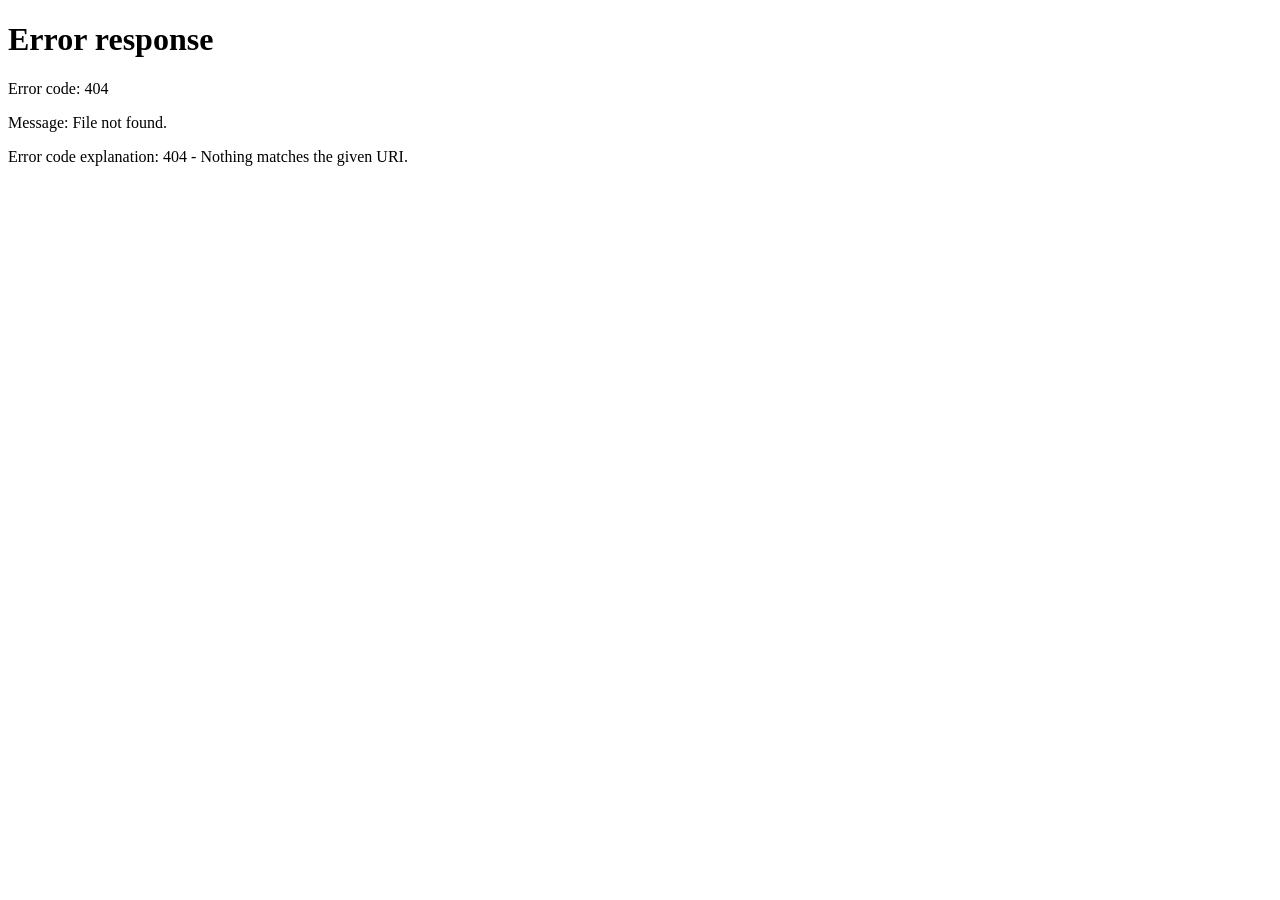
==== public/index.html @ fdf35045 "Update index.html" ====
<!DOCTYPE html>
<html>
<head>
    <meta charset="UTF-8">
    <title>页面跳转</title>
    <script>
        // 检查目标 URL 是否可访问
        function checkUrl(url, fallback) {
            fetch(url, { method: 'HEAD', mode: 'no-cors' }) // 使用 HEAD 请求检查 URL
                .then(response => {
                    if (response.ok) { // 如果 URL 可访问，则跳转到该 URL
                        window.location.href = url;
                    } else { // 如果 URL 不可访问，则跳转到备用页面
                        window.location.href = fallback;
                    }
                })
                .catch(() => { // 如果发生错误（如网络问题），也跳转到备用页面
                    window.location.href = fallback;
                });
        }

        window.onload = function() {
            const targetUrl = "https://45d.cn"; // 目标 URL
            const fallbackUrl = "/index.htm"; // 备用页面
            checkUrl(targetUrl, fallbackUrl);
        };
    </script>
</head>
<body>
    <p>正在检查服务器状态，请稍候...</p>
</body>
</html>
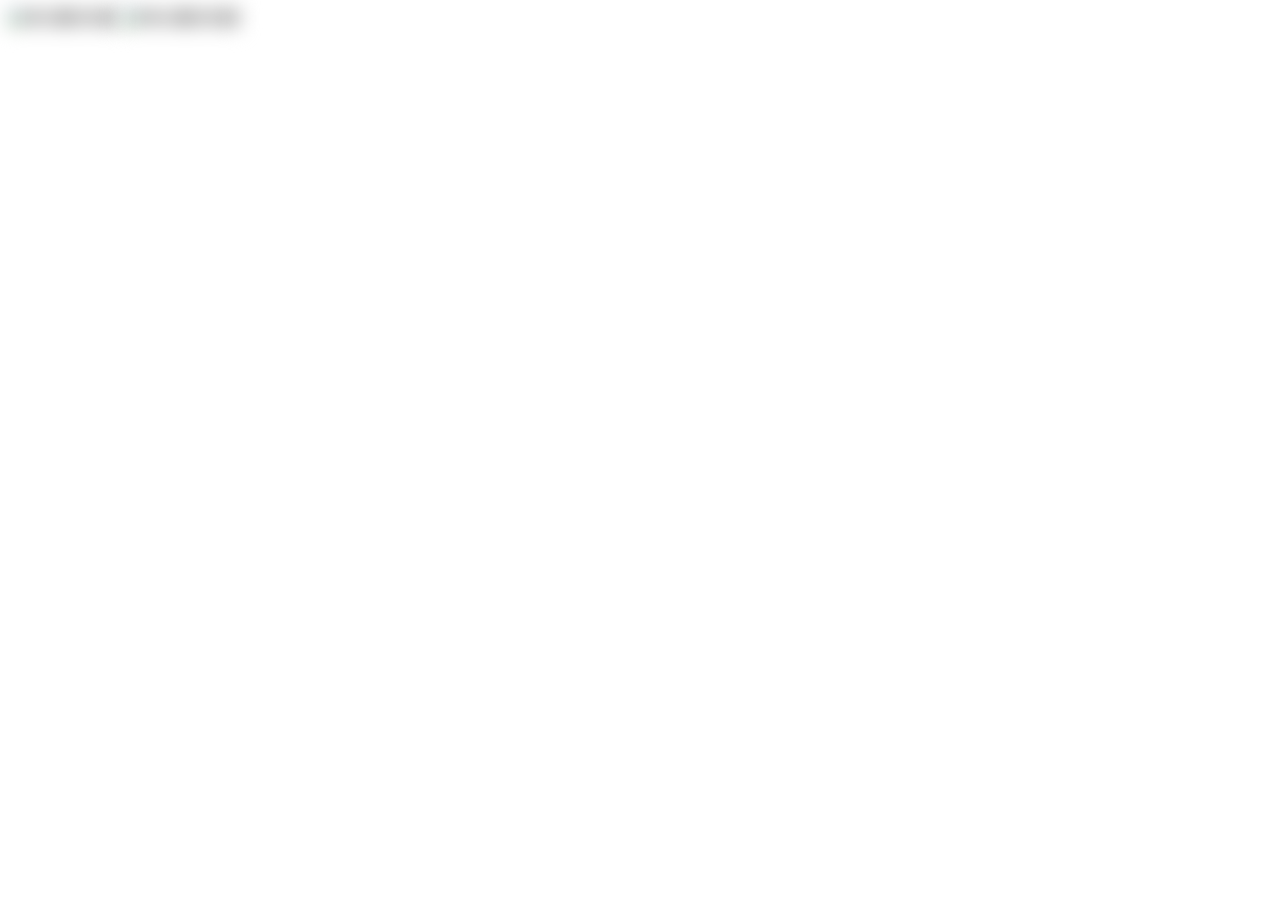
==== commit dcb7d37f: "Rename index-bak.html to index.html" ====
--- a/public/index.html
+++ b/public/index.html
@@ -1,32 +1,62 @@
 <!DOCTYPE html>
-<html>
+<html lang="zh-CN">
 <head>
-    <meta charset="UTF-8">
-    <title>页面跳转</title>
-    <script>
-        // 检查目标 URL 是否可访问
-        function checkUrl(url, fallback) {
-            fetch(url, { method: 'HEAD', mode: 'no-cors' }) // 使用 HEAD 请求检查 URL
-                .then(response => {
-                    if (response.ok) { // 如果 URL 可访问，则跳转到该 URL
-                        window.location.href = url;
-                    } else { // 如果 URL 不可访问，则跳转到备用页面
-                        window.location.href = fallback;
-                    }
-                })
-                .catch(() => { // 如果发生错误（如网络问题），也跳转到备用页面
-                    window.location.href = fallback;
-                });
-        }
+  <meta charset="UTF-8">
+  <title>图片加载优化测试</title>
+  
+  <!-- 引入 lozad.js -->
+  <script src="https://cdn.jsdelivr.net/npm/lozad/dist/lozad.min.js"></script>
 
-        window.onload = function() {
-            const targetUrl = "https://45d.cn"; // 目标 URL
-            const fallbackUrl = "/index.htm"; // 备用页面
-            checkUrl(targetUrl, fallbackUrl);
-        };
-    </script>
+  <!-- CSS 模糊过渡样式 -->
+  <style>
+    .lazyload {
+      width: 600px;   /* 根据实际尺寸调整 */
+      height: 400px;  /* 根据实际尺寸调整 */
+      background: #f0f0f0; /* 占位符背景色 */
+      filter: blur(10px);
+      transition: filter 0.5s ease;
+    }
+
+    .lazyload.loaded {
+      filter: blur(0);
+    }
+  </style>
 </head>
 <body>
-    <p>正在检查服务器状态，请稍候...</p>
+
+  <!-- WebP 图片（JPG 回退） -->
+  <picture>
+    <source srcset="[data-uri]" 
+            data-src="https://www.lyej.cn/jpg.webp" 
+            type="image/webp">
+    <img class="lazyload"
+         data-src="https://www.lyej.cn/jpg.jpg"
+         src="[data-uri]"
+         alt="JPG 图片示例">
+  </picture>
+
+  <!-- WebP 图片（PNG 回退） -->
+  <picture>
+    <source srcset="[data-uri]" 
+            data-src="https://www.lyej.cn/png.webp" 
+            type="image/webp">
+    <img class="lazyload"
+         data-src="https://www.lyej.cn/png.png"
+         src="[data-uri]"
+         alt="PNG 图片示例">
+  </picture>
+
+  <!-- 初始化 lozad -->
+  <script>
+    const observer = lozad('.lazyload', {
+      rootMargin: '300px 0px',  // 提前 300px 加载
+      threshold: 0.1,           // 进入视口 10% 时触发
+      loaded: function(el) {
+        el.classList.add('loaded'); // 添加加载完成状态
+      }
+    });
+    observer.observe();
+  </script>
+
 </body>
 </html>
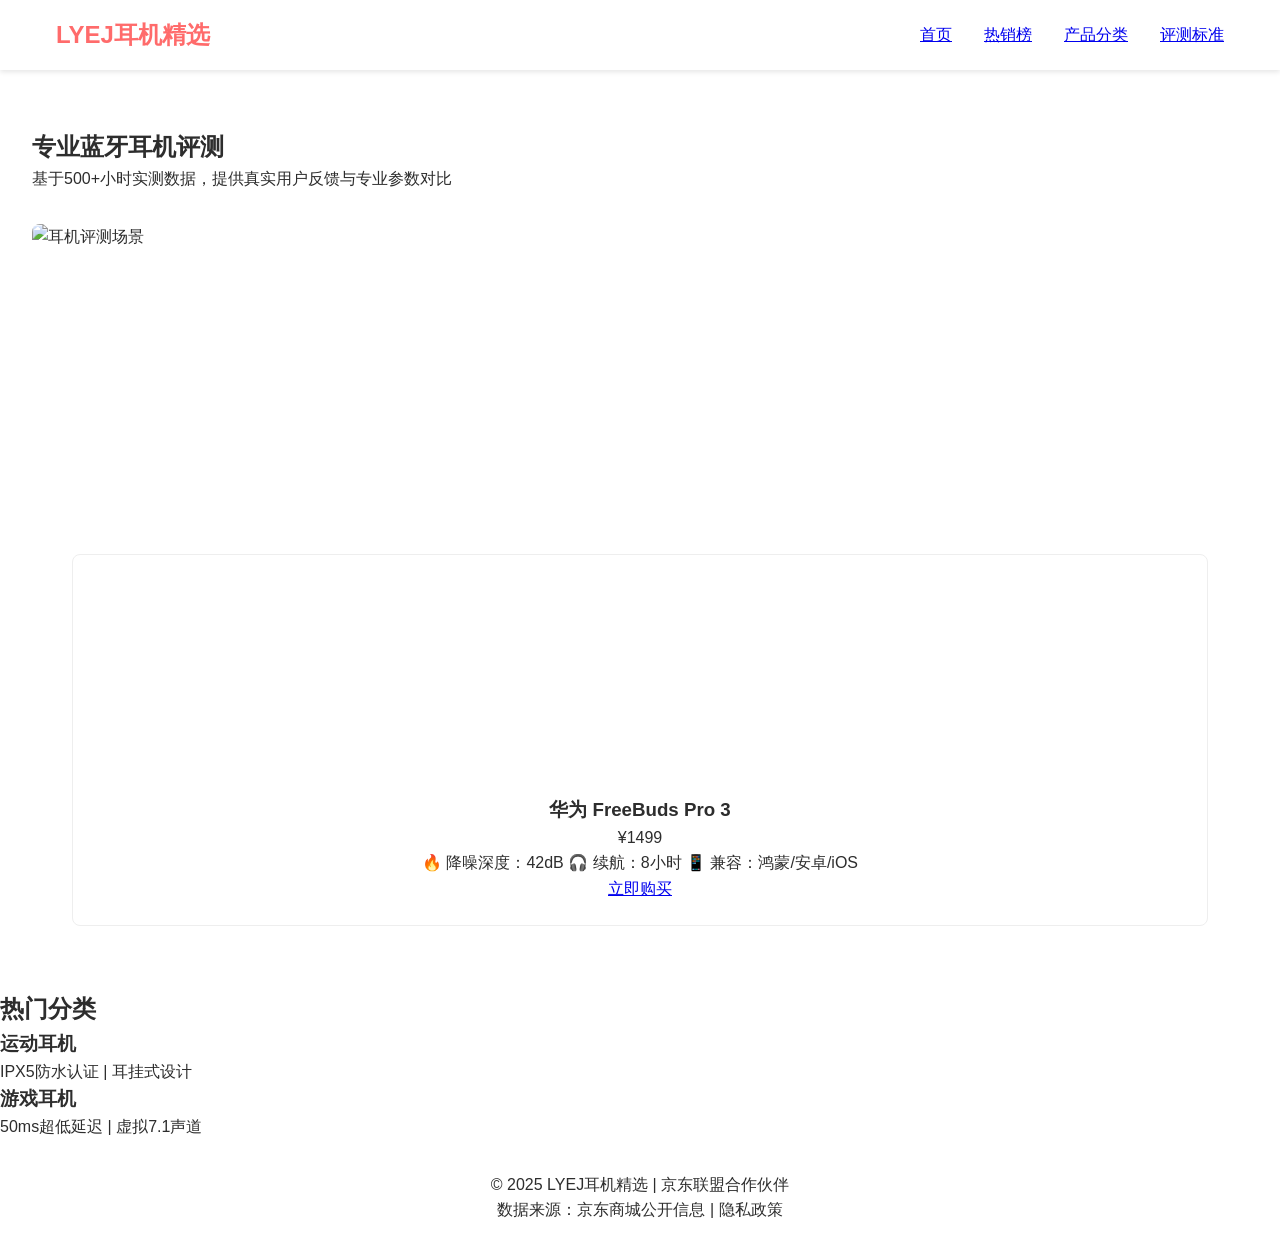
==== commit 39bc0d39: "Update index.html" ====
--- a/public/index.html
+++ b/public/index.html
@@ -1,62 +1,180 @@
 <!DOCTYPE html>
 <html lang="zh-CN">
 <head>
-  <meta charset="UTF-8">
-  <title>图片加载优化测试</title>
-  
-  <!-- 引入 lozad.js -->
-  <script src="https://cdn.jsdelivr.net/npm/lozad/dist/lozad.min.js"></script>
+    <meta charset="UTF-8">
+    <meta name="viewport" content="width=device-width, initial-scale=1.0">
+    <title>LYEJ京东蓝牙耳机精选 | 降噪续航实测推荐</title>
+    <meta name="description" content="京东联盟官方精选！覆盖200-2000元全价位蓝牙耳机，专业评测团队实测降噪深度达42dB，续航最长50小时。提供苹果/华为/小米全品牌适配方案">
+    <meta name="keywords" content="蓝牙耳机推荐,京东降噪耳机,高性价比耳机,运动蓝牙耳机,游戏耳机评测">
+    
+    <!-- 结构化数据 -->
+    <script type="application/ld+json">
+    {
+      "@context": "https://schema.org",
+      "@type": "WebPage",
+      "name": "LYEJ京东蓝牙耳机精选",
+      "description": "专业蓝牙耳机评测与推荐平台",
+      "breadcrumb": {
+        "@type": "BreadcrumbList",
+        "itemListElement": [{
+          "@type": "ListItem",
+          "position": 1,
+          "name": "首页",
+          "item": "https://lyej.cn"
+        }]
+      }
+    }
+    </script>
 
-  <!-- CSS 模糊过渡样式 -->
-  <style>
-    .lazyload {
-      width: 600px;   /* 根据实际尺寸调整 */
-      height: 400px;  /* 根据实际尺寸调整 */
-      background: #f0f0f0; /* 占位符背景色 */
-      filter: blur(10px);
-      transition: filter 0.5s ease;
-    }
+    <!-- 基础样式 -->
+    <style>
+        :root {
+            --primary-color: #FF6B6B;
+            --text-dark: #2D2D2D;
+        }
 
-    .lazyload.loaded {
-      filter: blur(0);
-    }
-  </style>
+        * {
+            margin: 0;
+            padding: 0;
+            box-sizing: border-box;
+            font-family: 'Segoe UI', Arial, sans-serif;
+        }
+
+        body {
+            line-height: 1.6;
+            color: var(--text-dark);
+        }
+
+        /* 头部样式 */
+        header {
+            background: #fff;
+            box-shadow: 0 2px 5px rgba(0,0,0,0.1);
+            position: fixed;
+            width: 100%;
+            top: 0;
+            z-index: 100;
+        }
+
+        nav {
+            max-width: 1200px;
+            margin: 0 auto;
+            padding: 1rem;
+            display: flex;
+            justify-content: space-between;
+            align-items: center;
+        }
+
+        .logo {
+            font-size: 1.5rem;
+            font-weight: bold;
+            color: var(--primary-color);
+        }
+
+        .nav-links {
+            display: flex;
+            gap: 2rem;
+        }
+
+        /* 产品卡片样式 */
+        .product-grid {
+            display: grid;
+            grid-template-columns: repeat(auto-fit, minmax(280px, 1fr));
+            gap: 2rem;
+            padding: 4rem 2rem;
+            max-width: 1200px;
+            margin: 80px auto 0;
+        }
+
+        .product-card {
+            border: 1px solid #eee;
+            border-radius: 8px;
+            padding: 1.5rem;
+            text-align: center;
+            transition: transform 0.3s ease;
+        }
+
+        .product-card:hover {
+            transform: translateY(-5px);
+            box-shadow: 0 5px 15px rgba(0,0,0,0.1);
+        }
+
+        .product-image {
+            height: 200px;
+            background-size: cover;
+            border-radius: 4px;
+            margin-bottom: 1rem;
+        }
+
+        @media (max-width: 768px) {
+            .nav-links {
+                display: none;
+            }
+            
+            .product-grid {
+                grid-template-columns: 1fr;
+            }
+        }
+    </style>
 </head>
 <body>
+    <header>
+        <nav>
+            <div class="logo">LYEJ耳机精选</div>
+            <div class="nav-links">
+                <a href="#home">首页</a>
+                <a href="#best-sellers">热销榜</a>
+                <a href="#categories">产品分类</a>
+                <a href="#about">评测标准</a>
+            </div>
+        </nav>
+    </header>
 
-  <!-- WebP 图片（JPG 回退） -->
-  <picture>
-    <source srcset="[data-uri]" 
-            data-src="https://www.lyej.cn/jpg.webp" 
-            type="image/webp">
-    <img class="lazyload"
-         data-src="https://www.lyej.cn/jpg.jpg"
-         src="[data-uri]"
-         alt="JPG 图片示例">
-  </picture>
+    <main>
+        <section class="hero">
+            <div class="hero-content" style="padding: 8rem 2rem">
+                <h1>专业蓝牙耳机评测</h1>
+                <p>基于500+小时实测数据，提供真实用户反馈与专业参数对比</p>
+                <img src="https://via.placeholder.com/800x400" alt="耳机评测场景" style="max-width:100%; border-radius:8px; margin:2rem 0">
+            </div>
+        </section>
 
-  <!-- WebP 图片（PNG 回退） -->
-  <picture>
-    <source srcset="[data-uri]" 
-            data-src="https://www.lyej.cn/png.webp" 
-            type="image/webp">
-    <img class="lazyload"
-         data-src="https://www.lyej.cn/png.png"
-         src="[data-uri]"
-         alt="PNG 图片示例">
-  </picture>
+        <section class="product-grid">
+            <!-- 产品卡片示例 -->
+            <div class="product-card">
+                <div class="product-image" style="background-image: url('https://via.placeholder.com/300x200')"></div>
+                <h3>华为 FreeBuds Pro 3</h3>
+                <p>¥1499</p>
+                <div class="features">
+                    <span>🔥 降噪深度：42dB</span>
+                    <span>🎧 续航：8小时</span>
+                    <span>📱 兼容：鸿蒙/安卓/iOS</span>
+                </div>
+                <a href="#" class="cta-button">立即购买</a>
+            </div>
 
-  <!-- 初始化 lozad -->
-  <script>
-    const observer = lozad('.lazyload', {
-      rootMargin: '300px 0px',  // 提前 300px 加载
-      threshold: 0.1,           // 进入视口 10% 时触发
-      loaded: function(el) {
-        el.classList.add('loaded'); // 添加加载完成状态
-      }
-    });
-    observer.observe();
-  </script>
+            <!-- 更多产品卡片 -->
+        </section>
 
+        <section id="categories" class="categories">
+            <h2>热门分类</h2>
+            <div class="category-grid">
+                <div class="category-card">
+                    <h3>运动耳机</h3>
+                    <p>IPX5防水认证 | 耳挂式设计</p>
+                </div>
+                <div class="category-card">
+                    <h3>游戏耳机</h3>
+                    <p>50ms超低延迟 | 虚拟7.1声道</p>
+                </div>
+            </div>
+        </section>
+    </main>
+
+    <footer>
+        <div style="max-width:1200px; margin:auto; padding:2rem; text-align:center">
+            <p>© 2025 LYEJ耳机精选 | 京东联盟合作伙伴</p>
+            <p>数据来源：京东商城公开信息 | 隐私政策</p>
+        </div>
+    </footer>
 </body>
 </html>
